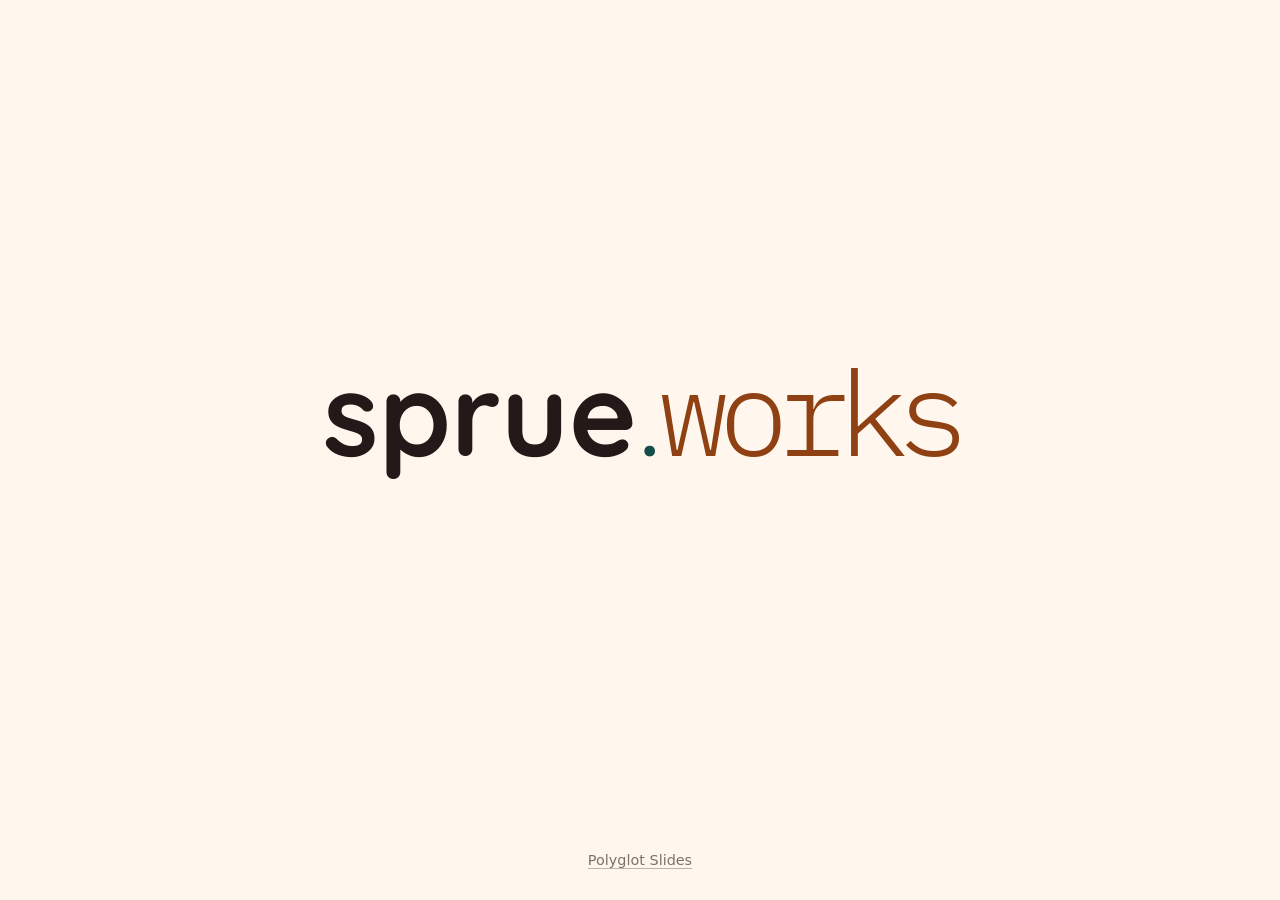
==== public/index.html @ 26065b3a "[#7] (CRC; Claude Code + Fable 5.1) brand: Gate color-mix() behind @supports, relative theme link Co" ====
<!doctype html>
<html lang="en">
  <head>
    <meta charset="utf-8" />
    <meta name="viewport" content="width=device-width, initial-scale=1" />
    <title>sprue.works</title>
    <meta name="description" content="sprue.works" />
    <meta name="color-scheme" content="light dark" />
    <meta name="theme-color" media="(prefers-color-scheme: light)" content="#fff7ed" />
    <meta name="theme-color" media="(prefers-color-scheme: dark)" content="#251818" />

    <!-- Brand tokens (typefaces, palette). theme.css @imports the Google Fonts
         CSS itself; the preconnects just warm those hosts. -->
    <link rel="preconnect" href="https://fonts.googleapis.com" />
    <link rel="preconnect" href="https://fonts.gstatic.com" crossorigin />
    <link rel="stylesheet" href="brand/v1/theme.css" />
    <link rel="stylesheet" href="style.css" />
  </head>
  <body>
    <main>
      <!--
        Wordmark. Until the logo (#1) lands, this is plain text in three parts
        so each can be styled on its own. To swap in the SVG, replace the three
        <span>s below with one line:
          <img class="wordmark__mark" src="logo.svg" alt="sprue.works" />
      -->
      <h1 class="wordmark"><span class="wordmark__sprue">sprue</span><span class="wordmark__dot">.</span><span class="wordmark__works">works</span></h1>
    </main>

    <footer>
      <a href="https://polyglot.sprue.works">Polyglot Slides</a>
    </footer>
  </body>
</html>
---- public/brand/v1/theme.css ----
/* sprue.works brand theme, v1
   https://sprue.works/brand/v1/theme.css

   Design tokens: CSS custom properties on :root, plus the two things they need
   to work, a Google Fonts @import for the typefaces and color-scheme on :root
   so form controls follow the palette. No element is styled. Every token is
   prefixed --sw- so it cannot collide with a consumer's own variables. Usage,
   the variable list, and the versioning rule live in brand/README.md in the
   sprue-works/website repository.

   Versioning: additive changes (new tokens, adjusted values) land in v1; a
   rename or removal ships as /brand/v2/theme.css. This file is served with a
   long immutable Cache-Control, so a value change reaches repeat visitors only
   once their cached copy expires. */

/* ---- Typefaces -----------------------------------------------------------
   The webfonts are pulled in here so a consumer needs nothing but the <link>.
   Weights match the wordmark: Quicksand 700, Nunito 300, IBM Plex Mono 300. */
@import url("https://fonts.googleapis.com/css2?family=Quicksand:wght@700&family=IBM+Plex+Mono:wght@300&family=Nunito:wght@300&display=swap");

:root {
  /* Type stack. Body text is the platform UI face; the mono face is the
     wordmark's "works" face so code and the mark share one voice. */
  --sw-font-body: system-ui, -apple-system, "Segoe UI", sans-serif;
  --sw-font-mono: "IBM Plex Mono", ui-monospace, SFMono-Regular, Menlo, monospace;

  /* Wordmark faces: sprue . works. Change a face here and in the @import
     above; nothing else depends on it. */
  --sw-font-sprue: "Quicksand", system-ui, -apple-system, "Segoe UI", sans-serif;
  --sw-weight-sprue: 700;
  --sw-font-dot: "Nunito", system-ui, -apple-system, "Segoe UI", sans-serif;
  --sw-weight-dot: 300;
  --sw-font-works: var(--sw-font-mono);
  --sw-weight-works: 300;
  /* Optical corrections measured with the picker (2026-09-03): the dot is
     pulled 0.035em closer to "works"; "works" is scaled so its x-height
     matches Quicksand's and tracked so the word is as wide as "sprue". */
  --sw-dot-gap-after: -0.035em;
  --sw-works-scale: 1.0368;
  --sw-works-tracking: -0.0939em;

  /* Type scale (rem) and leading. */
  --sw-text-xs: 0.75rem;
  --sw-text-sm: 0.875rem;
  --sw-text-md: 1rem;
  --sw-text-lg: 1.125rem;
  --sw-text-xl: 1.25rem;
  --sw-text-2xl: 1.5rem;
  --sw-text-3xl: 2rem;
  --sw-text-4xl: 2.5rem;
  --sw-leading-tight: 1.2;
  --sw-leading-normal: 1.5;

  /* Spacing and radii. */
  --sw-space-1: 0.25rem;
  --sw-space-2: 0.5rem;
  --sw-space-3: 0.75rem;
  --sw-space-4: 1rem;
  --sw-space-5: 1.5rem;
  --sw-space-6: 2rem;
  --sw-space-7: 3rem;
  --sw-space-8: 4rem;
  --sw-radius-sm: 2px;
  --sw-radius-md: 4px;
  --sw-radius-lg: 8px;
  --sw-radius-full: 9999px;

  /* ---- Palette (coolors.co/palette/c2571b-f97316-134e4a-f9dc5c-fff7ed-7fc6a4-904114-251818) */
  --sw-bronze-spice: #c2571b;
  --sw-pumpkin-spice: #f97316;
  --sw-pine-teal: #134e4a;
  --sw-royal-gold: #f9dc5c;
  --sw-floral-white: #fff7ed;
  --sw-muted-teal: #7fc6a4;
  --sw-rust-brown: #904114;
  --sw-coffee-bean: #251818;

  /* Semantic colours, light scheme (default). */
  --sw-bg: var(--sw-floral-white);
  --sw-fg: var(--sw-coffee-bean);
  --sw-muted: #7d6e69; /* refined via color-mix() in the @supports block below */
  --sw-accent: var(--sw-rust-brown);
  --sw-color-sprue: var(--sw-coffee-bean);
  --sw-color-dot: var(--sw-pine-teal);
  --sw-color-works: var(--sw-rust-brown);
  color-scheme: light;
}

@media (prefers-color-scheme: dark) {
  :root {
    --sw-bg: var(--sw-coffee-bean);
    --sw-fg: var(--sw-floral-white);
    --sw-muted: #9d938d;
    --sw-accent: var(--sw-pumpkin-spice);
    --sw-color-sprue: var(--sw-floral-white);
    --sw-color-dot: var(--sw-muted-teal);
    --sw-color-works: var(--sw-pumpkin-spice);
    color-scheme: dark;
  }
}

/* A custom property accepts any tokens, so a second declaration is not a
   fallback for it: the color-mix() value would win even where color-mix() is
   unsupported and var(--sw-muted) would then be invalid. Gate the mix. */
@supports (color: color-mix(in srgb, red 50%, blue)) {
  :root {
    --sw-muted: color-mix(in srgb, var(--sw-coffee-bean) 60%, var(--sw-floral-white));
  }
  @media (prefers-color-scheme: dark) {
    :root {
      --sw-muted: color-mix(in srgb, var(--sw-floral-white) 55%, var(--sw-coffee-bean));
    }
  }
}
---- public/style.css ----
/* Composition only. Every colour and typeface is a --sw-* token from the
   hosted brand theme, linked before this file in index.html:
     /brand/v1/theme.css  (source: public/brand/v1/theme.css, docs: brand/README.md)
   No fallbacks here on purpose: the theme is same-origin, so if it fails to
   load this file has failed too. External consumers add their own. */

*,
*::before,
*::after {
  box-sizing: border-box;
}

html,
body {
  height: 100%;
}

body {
  margin: 0;
  display: flex;
  flex-direction: column;
  min-height: 100dvh;
  background: var(--sw-bg);
  color: var(--sw-fg);
  font-family: var(--sw-font-body);
  -webkit-font-smoothing: antialiased;
  text-rendering: optimizeLegibility;
}

main {
  flex: 1;
  display: grid;
  place-items: center;
  padding: 2rem 1rem;
}

/* ---- Wordmark ---- */
.wordmark {
  margin: 0;
  /* ~9vw between 2.75rem and 8rem so it stays large on phones and desktops. */
  font-size: clamp(2.75rem, 9vw, 8rem);
  line-height: 1;
  letter-spacing: 0;
  text-align: center;
  white-space: nowrap;
}

.wordmark__sprue {
  color: var(--sw-color-sprue);
  font-family: var(--sw-font-sprue);
  font-weight: var(--sw-weight-sprue);
}

.wordmark__dot {
  color: var(--sw-color-dot);
  font-family: var(--sw-font-dot);
  font-weight: var(--sw-weight-dot);
  margin-right: var(--sw-dot-gap-after);
}

.wordmark__works {
  color: var(--sw-color-works);
  font-family: var(--sw-font-works);
  font-weight: var(--sw-weight-works);
  font-size: calc(1em * var(--sw-works-scale));
  letter-spacing: var(--sw-works-tracking);
}

/* Sizing for the eventual SVG mark (see the comment in index.html). */
.wordmark__mark {
  display: block;
  width: clamp(16rem, 60vw, 48rem);
  max-width: 100%;
  height: auto;
}

/* ---- Footer ---- */
footer {
  padding: 1.5rem 1rem 2rem;
  text-align: center;
  font-size: 0.9rem;
}

footer a {
  color: var(--sw-muted);
  text-decoration: underline;
  text-decoration-color: currentColor; /* fallback for browsers without color-mix() */
  text-decoration-color: color-mix(in srgb, var(--sw-muted) 50%, transparent);
  text-decoration-thickness: 1px;
  text-underline-offset: 0.2em;
}

footer a:hover,
footer a:focus-visible {
  color: var(--sw-fg);
  text-decoration-color: currentColor;
}

footer a:focus-visible {
  outline: 2px solid var(--sw-accent);
  outline-offset: 4px;
  border-radius: 2px;
}
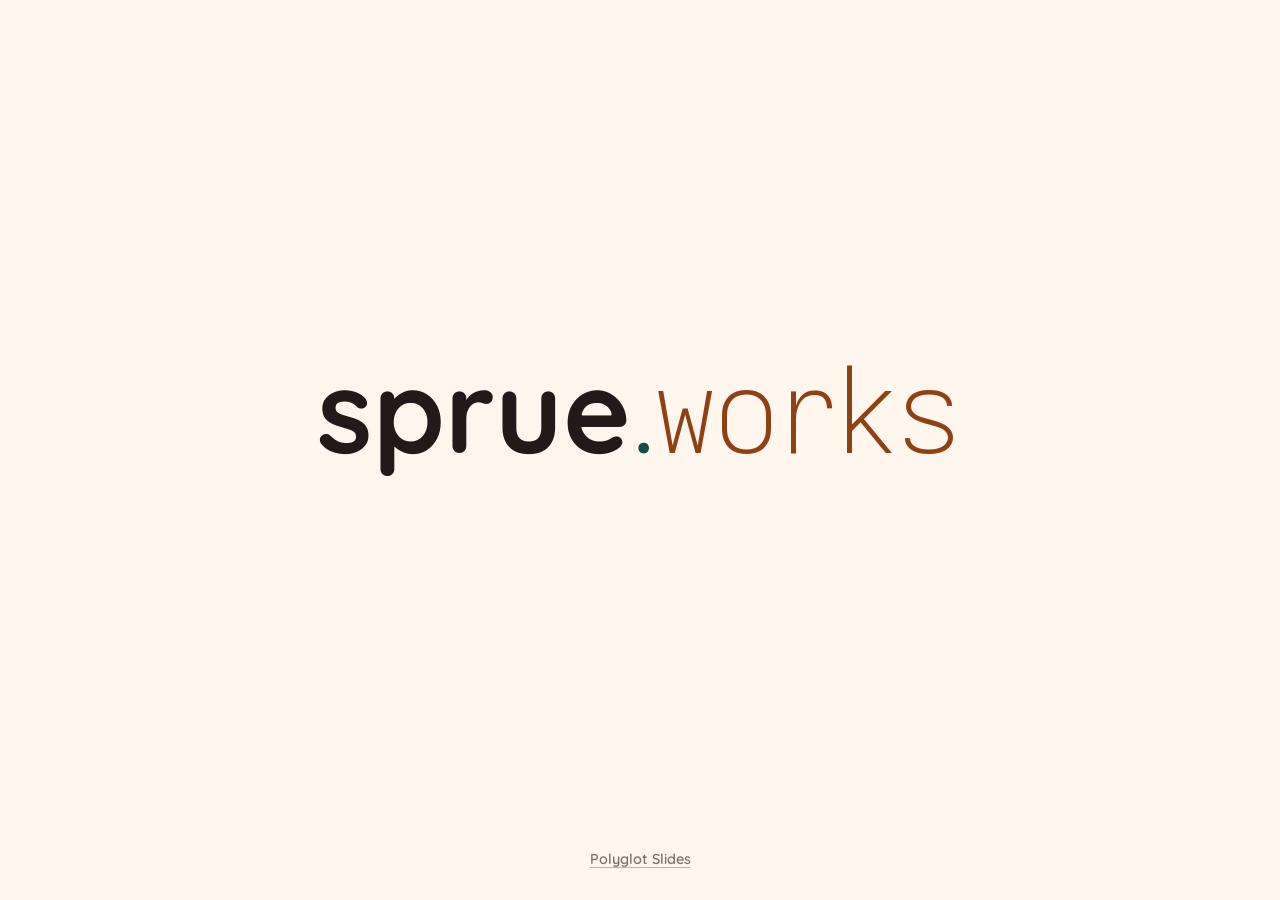
==== commit be98716b: "[#15] (Claude Code) site, brand: Match width by pitch in the picker, and ship Iosevka Sprue as /bran" ====
--- a/public/index.html
+++ b/public/index.html
@@ -6,25 +6,36 @@
     <title>sprue.works</title>
     <meta name="description" content="sprue.works" />
     <meta name="color-scheme" content="light dark" />
+    <!-- A meta tag cannot read a CSS variable: these mirror --sw-bg in
+         brand/v2/theme.css (Floral White / Coffee Bean). Change them together. -->
     <meta name="theme-color" media="(prefers-color-scheme: light)" content="#fff7ed" />
     <meta name="theme-color" media="(prefers-color-scheme: dark)" content="#251818" />
 
-    <!-- Brand tokens (typefaces, palette). theme.css @imports the Google Fonts
-         CSS itself; the preconnects just warm those hosts. -->
+    <!-- Brand tokens (typefaces, palette) and the wordmark composition built
+         from them, both hosted for other properties under /brand/v2/ and
+         documented in brand/README.md. theme.css @imports the Google Fonts CSS
+         itself; the preconnects just warm those hosts. -->
     <link rel="preconnect" href="https://fonts.googleapis.com" />
     <link rel="preconnect" href="https://fonts.gstatic.com" crossorigin />
-    <link rel="stylesheet" href="brand/v1/theme.css" />
+    <!-- The wordmark's "works" face is only found once theme.css is parsed;
+         fetch it alongside so the h1 does not first set in a fallback mono. -->
+    <link rel="preload" href="brand/v2/fonts/iosevka-sprue-34.8.1-run10-extended-200.woff2" as="font" type="font/woff2" crossorigin />
+    <link rel="stylesheet" href="brand/v2/theme.css" />
+    <link rel="stylesheet" href="brand/v2/wordmark.css" />
     <link rel="stylesheet" href="style.css" />
   </head>
   <body>
     <main>
       <!--
         Wordmark. Until the logo (#1) lands, this is plain text in three parts
-        so each can be styled on its own. To swap in the SVG, replace the three
-        <span>s below with one line:
-          <img class="wordmark__mark" src="logo.svg" alt="sprue.works" />
+        so each can be styled on its own. The sw- classes are the hosted
+        composition (brand/v2/wordmark.css); --brand asks for the coloured logo
+        treatment rather than currentColor, and .wordmark is this page's own
+        display sizing in style.css. There must be no whitespace between the
+        spans. To swap in the SVG, replace all three with one line:
+          <img class="wordmark__mark" src="brand/v2/logo.svg" alt="sprue.works" />
       -->
-      <h1 class="wordmark"><span class="wordmark__sprue">sprue</span><span class="wordmark__dot">.</span><span class="wordmark__works">works</span></h1>
+      <h1 class="wordmark sw-wordmark sw-wordmark--brand"><span class="sw-wordmark__sprue">sprue</span><span class="sw-wordmark__dot">.</span><span class="sw-wordmark__works">works</span></h1>
     </main>
 
     <footer>
--- a/public/brand/v2/theme.css
+++ b/public/brand/v2/theme.css
@@ -0,0 +1,152 @@
+/* sprue.works brand theme, v2
+   https://sprue.works/brand/v2/theme.css
+
+   Design tokens: CSS custom properties on :root, plus the two things they need
+   to work, a Google Fonts @import for the typefaces and color-scheme on :root
+   so form controls follow the palette. No element is styled. Every token is
+   prefixed --sw- so it cannot collide with a consumer's own variables. Usage,
+   the variable list, and the versioning rule live in brand/README.md in the
+   sprue-works/website repository.
+
+   Versioning: this file is served with a year-long immutable Cache-Control,
+   so a browser holding it never asks again and a change could not reach it.
+   It therefore never changes: any change, additive or not, ships as the next
+   version (/brand/v3/), and v1 (the IBM Plex Mono brand) stays frozen too. */
+
+/* ---- Typefaces -----------------------------------------------------------
+   The webfonts are pulled in here so a consumer needs nothing but the <link>.
+   Quicksand carries the wordmark's "sprue" at 700 and body copy at 600 with
+   headings at 700; Nunito draws the dot at 300. */
+@import url("https://fonts.googleapis.com/css2?family=Quicksand:wght@600;700&family=Nunito:wght@300&display=swap");
+
+/* The mono is Iosevka Sprue: our own build of Iosevka 34.8.1, the drawn
+   Extended cut, served from this origin rather than a CDN because no CDN
+   carries it. 200 sets the wordmark's "works", 500 sets code, and the two
+   weights are one voice at two strengths. The files carry the SIL Open Font
+   License 1.1 (fonts/OFL.txt) and the calt/dlig ligature set, so ->, =>, !=,
+   <= and >= ligate in code without the consumer asking. The URLs are relative
+   to this stylesheet, not to the page: CSS resolves them against the
+   stylesheet's own URL, so a consumer on another origin still fetches them
+   from sprue.works, and /brand/* carries an open CORS header, which a
+   cross-origin font fetch requires. The build is in the file name: /brand/v2/
+   is cached immutably, so a new build is a new file, never a replacement. */
+@font-face {
+  font-family: "Iosevka Sprue";
+  font-weight: 200;
+  font-style: normal;
+  font-display: swap;
+  src: url("fonts/iosevka-sprue-34.8.1-run10-extended-200.woff2") format("woff2");
+}
+@font-face {
+  font-family: "Iosevka Sprue";
+  font-weight: 500;
+  font-style: normal;
+  font-display: swap;
+  src: url("fonts/iosevka-sprue-34.8.1-run10-extended-500.woff2") format("woff2");
+}
+
+:root {
+  /* Type stack. Body copy is Quicksand, the wordmark's own "sprue" face, and
+     the mono face is the wordmark's "works" face, so the page is two families
+     used at four weights rather than four families. */
+  --sw-font-body: "Quicksand", system-ui, -apple-system, "Segoe UI", sans-serif;
+  --sw-weight-body: 600;
+  --sw-weight-heading: 700;
+  --sw-font-mono: "Iosevka Sprue", ui-monospace, SFMono-Regular, Menlo, monospace;
+  /* Code is the same face as the wordmark's "works", set heavier: the mark is
+     ExtraLight, code is Medium. */
+  --sw-weight-code: 500;
+
+  /* Wordmark faces: sprue . works. Changing one means changing its loader
+     too (the @import above for sprue and the dot, the @font-face rules for
+     works), re-measuring the corrections below with the picker, and carrying
+     the new values into the literal fallbacks in wordmark.css and the
+     picker's defaults, which repeat them for consumers without this file. */
+  --sw-font-sprue: "Quicksand", system-ui, -apple-system, "Segoe UI", sans-serif;
+  --sw-weight-sprue: 700;
+  --sw-font-dot: "Nunito", system-ui, -apple-system, "Segoe UI", sans-serif;
+  --sw-weight-dot: 300;
+  --sw-font-works: var(--sw-font-mono);
+  --sw-weight-works: 200;
+  /* Optical corrections measured with the picker (2026-09-20, Iosevka Sprue
+     Extended 200 against Quicksand 700): the dot is pulled 0.035em closer to
+     "works"; "works" is scaled so its x-height matches Quicksand's and tracked
+     so the word is as wide as "sprue". Both belong to this pairing -- a change
+     of face or weight on either side means measuring them again. */
+  --sw-dot-gap-after: -0.035em;
+  --sw-works-scale: 1.0294;
+  --sw-works-tracking: -0.059em;
+
+  /* Type scale (rem) and leading. */
+  --sw-text-xs: 0.75rem;
+  --sw-text-sm: 0.875rem;
+  --sw-text-md: 1rem;
+  --sw-text-lg: 1.125rem;
+  --sw-text-xl: 1.25rem;
+  --sw-text-2xl: 1.5rem;
+  --sw-text-3xl: 2rem;
+  --sw-text-4xl: 2.5rem;
+  --sw-leading-tight: 1.2;
+  --sw-leading-normal: 1.5;
+
+  /* Spacing and radii. */
+  --sw-space-1: 0.25rem;
+  --sw-space-2: 0.5rem;
+  --sw-space-3: 0.75rem;
+  --sw-space-4: 1rem;
+  --sw-space-5: 1.5rem;
+  --sw-space-6: 2rem;
+  --sw-space-7: 3rem;
+  --sw-space-8: 4rem;
+  --sw-radius-sm: 2px;
+  --sw-radius-md: 4px;
+  --sw-radius-lg: 8px;
+  --sw-radius-full: 9999px;
+
+  /* ---- Palette (coolors.co/palette/c2571b-f97316-134e4a-f9dc5c-fff7ed-7fc6a4-904114-251818) */
+  --sw-bronze-spice: #c2571b;
+  --sw-pumpkin-spice: #f97316;
+  --sw-pine-teal: #134e4a;
+  --sw-royal-gold: #f9dc5c;
+  --sw-floral-white: #fff7ed;
+  --sw-muted-teal: #7fc6a4;
+  --sw-rust-brown: #904114;
+  --sw-coffee-bean: #251818;
+
+  /* Semantic colours, light scheme (default). */
+  --sw-bg: var(--sw-floral-white);
+  --sw-fg: var(--sw-coffee-bean);
+  --sw-muted: #7d6e69; /* refined via color-mix() in the @supports block below */
+  --sw-accent: var(--sw-rust-brown);
+  --sw-color-sprue: var(--sw-coffee-bean);
+  --sw-color-dot: var(--sw-pine-teal);
+  --sw-color-works: var(--sw-rust-brown);
+  color-scheme: light;
+}
+
+@media (prefers-color-scheme: dark) {
+  :root {
+    --sw-bg: var(--sw-coffee-bean);
+    --sw-fg: var(--sw-floral-white);
+    --sw-muted: #9d938d;
+    --sw-accent: var(--sw-pumpkin-spice);
+    --sw-color-sprue: var(--sw-floral-white);
+    --sw-color-dot: var(--sw-muted-teal);
+    --sw-color-works: var(--sw-pumpkin-spice);
+    color-scheme: dark;
+  }
+}
+
+/* A custom property accepts any tokens, so a second declaration is not a
+   fallback for it: the color-mix() value would win even where color-mix() is
+   unsupported and var(--sw-muted) would then be invalid. Gate the mix. */
+@supports (color: color-mix(in srgb, red 50%, blue)) {
+  :root {
+    --sw-muted: color-mix(in srgb, var(--sw-coffee-bean) 60%, var(--sw-floral-white));
+  }
+  @media (prefers-color-scheme: dark) {
+    :root {
+      --sw-muted: color-mix(in srgb, var(--sw-floral-white) 55%, var(--sw-coffee-bean));
+    }
+  }
+}
--- a/public/brand/v2/wordmark.css
+++ b/public/brand/v2/wordmark.css
@@ -0,0 +1,94 @@
+/* sprue.works wordmark, v2
+   https://sprue.works/brand/v2/wordmark.css
+
+   The composition of the text wordmark — "sprue", the dot, "works" — as four
+   classes. The theme at /brand/v2/theme.css publishes the faces, weights and
+   optical corrections as --sw-* tokens; this file is the one place that turns
+   them into a mark, so no consumer has to copy the rules. Both files are
+   needed: the theme also loads the webfonts.
+
+   No colour and no size. The mark inherits currentColor and font-size, so it
+   comes out at whatever size and colour the surrounding text has — a footer
+   link, a heading, a nav item. Add .sw-wordmark--brand for the logo
+   treatment, which colours each span from the theme's palette.
+
+   It also occupies its true width, so it sits in a line of text exactly as
+   the same words in the same faces would; see the margin on __works below.
+
+   Markup: three spans inside any element, with no whitespace between them
+   (the mark is one word, and a space between the spans would render).
+
+     <link rel="stylesheet" href="https://sprue.works/brand/v2/theme.css" />
+     <link rel="stylesheet" href="https://sprue.works/brand/v2/wordmark.css" />
+
+     <a class="sw-wordmark" href="https://sprue.works"><span class="sw-wordmark__sprue">sprue</span><span class="sw-wordmark__dot">.</span><span class="sw-wordmark__works">works</span></a>
+
+   Every var() below carries the token's own value as a literal fallback, the
+   same way brand/README.md asks consumers to write theirs, so the mark still
+   sets if the theme is unreachable — on the platform's own faces, since the
+   webfonts come from the theme too. The dark-scheme colours live in the theme
+   as well, so .sw-wordmark--brand without it stays on the light-scheme values.
+
+   Versioning, as for the theme: this file is cached immutably for a year, so
+   it never changes. Any change ships as the next version (/brand/v3/), and
+   /brand/v1/ stays frozen as the IBM Plex Mono brand. */
+
+.sw-wordmark {
+  /* The three parts read as one word, and the tracking below is measured
+     against no other tracking, so a consumer's letter-spacing is reset here
+     rather than left to apply to two of the three spans. */
+  white-space: nowrap;
+  letter-spacing: normal;
+  /* The mark is a latin name and is set left to right wherever it is embedded.
+     Its own letters are strong LTR, so bidi already orders them correctly in
+     an RTL page; this states it rather than relying on it, and the isolate
+     keeps the mark a single unit in the surrounding bidi run, so neutrals
+     either side of it resolve against the consumer's text and not against the
+     mark's. It also fixes what "right" means for the margin below. */
+  direction: ltr;
+  unicode-bidi: isolate;
+}
+
+.sw-wordmark__sprue {
+  font-family: var(--sw-font-sprue, "Quicksand", system-ui, -apple-system, "Segoe UI", sans-serif);
+  font-weight: var(--sw-weight-sprue, 700);
+}
+
+.sw-wordmark__dot {
+  font-family: var(--sw-font-dot, "Nunito", system-ui, -apple-system, "Segoe UI", sans-serif);
+  font-weight: var(--sw-weight-dot, 300);
+  margin-right: var(--sw-dot-gap-after, -0.035em);
+}
+
+.sw-wordmark__works {
+  font-family: var(--sw-font-works, "Iosevka Sprue", ui-monospace, SFMono-Regular, Menlo, monospace);
+  font-weight: var(--sw-weight-works, 200);
+  /* Scaled so its x-height matches Quicksand's, then tracked so the word is
+     as wide as "sprue". Both are em-relative, so they hold at any size. */
+  font-size: calc(1em * var(--sw-works-scale, 1.0294));
+  letter-spacing: var(--sw-works-tracking, -0.059em);
+  /* CSS applies letter-spacing after the final "s" too, which is not part of
+     the correction — the tracking was measured across the four gaps between
+     the five letters. Left in, it would eat that much space after the mark and
+     pull the next thing on the line closer than normal text sits. Give it
+     back, so the mark occupies its true width wherever it is embedded. The
+     margin resolves against this span's own font-size, as the tracking does,
+     so the two cancel exactly at any size and for any token value. */
+  margin-right: calc(-1 * var(--sw-works-tracking, -0.059em));
+}
+
+/* ---- Brand colours -------------------------------------------------------
+   The logo treatment, opt-in: without this modifier every span is
+   currentColor, which is what a link or a heading wants. */
+
+.sw-wordmark--brand .sw-wordmark__sprue {
+  color: var(--sw-color-sprue, #251818);
+}
+
+.sw-wordmark--brand .sw-wordmark__dot {
+  color: var(--sw-color-dot, #134e4a);
+}
+
+.sw-wordmark--brand .sw-wordmark__works {
+  color: var(--sw-color-works, #904114);
+}
--- a/public/style.css
+++ b/public/style.css
@@ -1,8 +1,11 @@
 /* Composition only. Every colour and typeface is a --sw-* token from the
-   hosted brand theme, linked before this file in index.html:
-     /brand/v1/theme.css  (source: public/brand/v1/theme.css, docs: brand/README.md)
-   No fallbacks here on purpose: the theme is same-origin, so if it fails to
-   load this file has failed too. External consumers add their own. */
+   hosted brand theme, and the wordmark itself is the hosted composition of
+   those tokens; both are linked before this file in index.html:
+     /brand/v2/theme.css     (source: public/brand/v2/theme.css)
+     /brand/v2/wordmark.css  (source: public/brand/v2/wordmark.css)
+   Docs for both: brand/README.md. No fallbacks here on purpose: those files
+   are same-origin, so if they fail to load this one has failed too. External
+   consumers add their own. */
 
 *,
 *::before,
@@ -23,6 +26,7 @@
   background: var(--sw-bg);
   color: var(--sw-fg);
   font-family: var(--sw-font-body);
+  font-weight: var(--sw-weight-body);
   -webkit-font-smoothing: antialiased;
   text-rendering: optimizeLegibility;
 }
@@ -34,36 +38,17 @@
   padding: 2rem 1rem;
 }
 
-/* ---- Wordmark ---- */
+/* ---- Wordmark ----
+   The mark itself — faces, weights, dot gap, works scale and tracking, and
+   the --brand colours — is .sw-wordmark in /brand/v2/wordmark.css, which the
+   <h1> carries alongside the class below. All that is left here is this
+   page's display treatment of it: how large it is and where it sits. */
 .wordmark {
   margin: 0;
   /* ~9vw between 2.75rem and 8rem so it stays large on phones and desktops. */
   font-size: clamp(2.75rem, 9vw, 8rem);
   line-height: 1;
-  letter-spacing: 0;
   text-align: center;
-  white-space: nowrap;
-}
-
-.wordmark__sprue {
-  color: var(--sw-color-sprue);
-  font-family: var(--sw-font-sprue);
-  font-weight: var(--sw-weight-sprue);
-}
-
-.wordmark__dot {
-  color: var(--sw-color-dot);
-  font-family: var(--sw-font-dot);
-  font-weight: var(--sw-weight-dot);
-  margin-right: var(--sw-dot-gap-after);
-}
-
-.wordmark__works {
-  color: var(--sw-color-works);
-  font-family: var(--sw-font-works);
-  font-weight: var(--sw-weight-works);
-  font-size: calc(1em * var(--sw-works-scale));
-  letter-spacing: var(--sw-works-tracking);
 }
 
 /* Sizing for the eventual SVG mark (see the comment in index.html). */
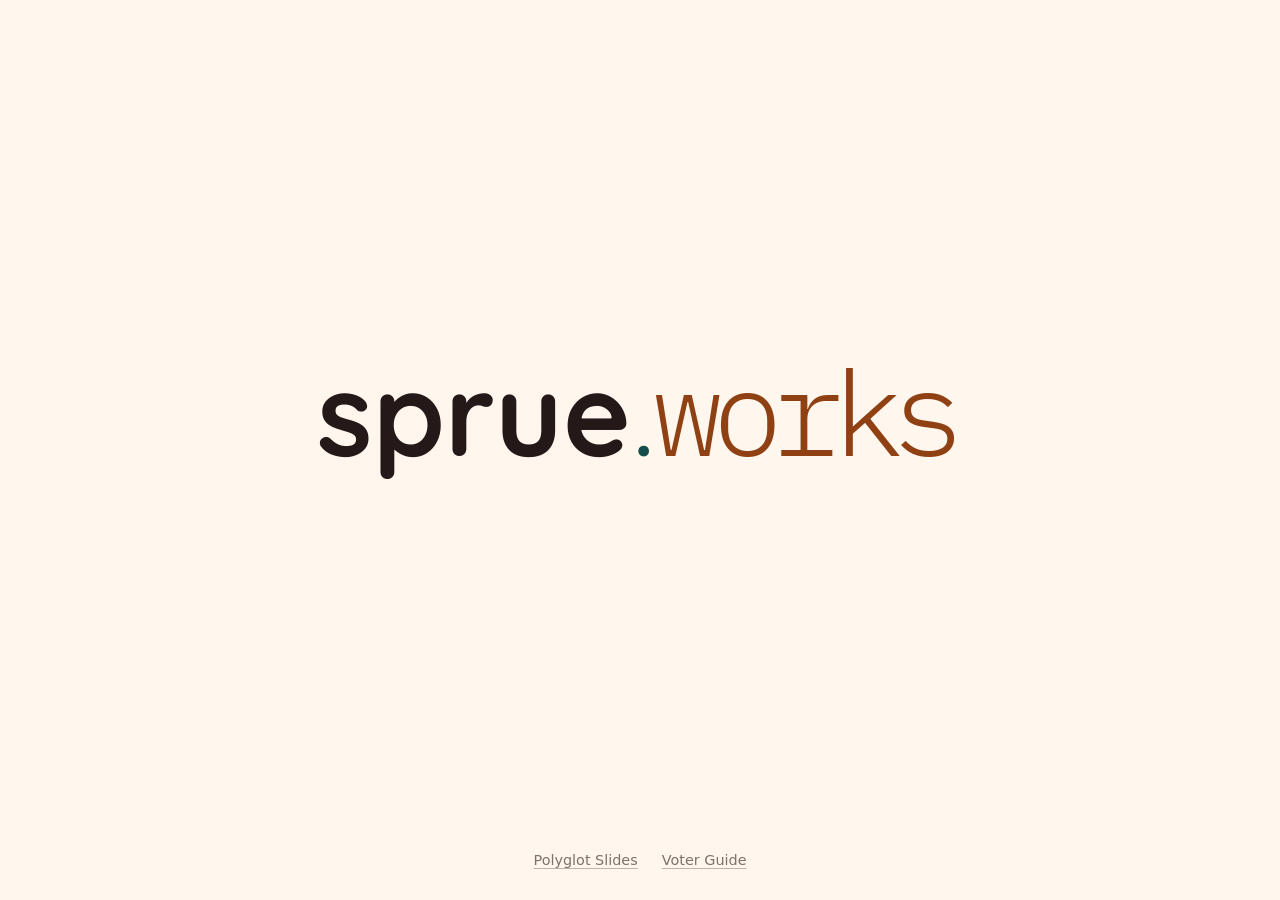
==== commit f98a59b4: "[#22] (Claude Code) site: Add a Voter Guide link to the footer Link https://guide.sprue.works next t" ====
--- a/public/index.html
+++ b/public/index.html
@@ -7,21 +7,18 @@
     <meta name="description" content="sprue.works" />
     <meta name="color-scheme" content="light dark" />
     <!-- A meta tag cannot read a CSS variable: these mirror --sw-bg in
-         brand/v2/theme.css (Floral White / Coffee Bean). Change them together. -->
+         brand/v1/theme.css (Floral White / Coffee Bean). Change them together. -->
     <meta name="theme-color" media="(prefers-color-scheme: light)" content="#fff7ed" />
     <meta name="theme-color" media="(prefers-color-scheme: dark)" content="#251818" />
 
     <!-- Brand tokens (typefaces, palette) and the wordmark composition built
-         from them, both hosted for other properties under /brand/v2/ and
+         from them, both hosted for other properties under /brand/v1/ and
          documented in brand/README.md. theme.css @imports the Google Fonts CSS
          itself; the preconnects just warm those hosts. -->
     <link rel="preconnect" href="https://fonts.googleapis.com" />
     <link rel="preconnect" href="https://fonts.gstatic.com" crossorigin />
-    <!-- The wordmark's "works" face is only found once theme.css is parsed;
-         fetch it alongside so the h1 does not first set in a fallback mono. -->
-    <link rel="preload" href="brand/v2/fonts/iosevka-sprue-34.8.1-run10-extended-200.woff2" as="font" type="font/woff2" crossorigin />
-    <link rel="stylesheet" href="brand/v2/theme.css" />
-    <link rel="stylesheet" href="brand/v2/wordmark.css" />
+    <link rel="stylesheet" href="brand/v1/theme.css" />
+    <link rel="stylesheet" href="brand/v1/wordmark.css" />
     <link rel="stylesheet" href="style.css" />
   </head>
   <body>
@@ -29,17 +26,18 @@
       <!--
         Wordmark. Until the logo (#1) lands, this is plain text in three parts
         so each can be styled on its own. The sw- classes are the hosted
-        composition (brand/v2/wordmark.css); --brand asks for the coloured logo
+        composition (brand/v1/wordmark.css); --brand asks for the coloured logo
         treatment rather than currentColor, and .wordmark is this page's own
         display sizing in style.css. There must be no whitespace between the
         spans. To swap in the SVG, replace all three with one line:
-          <img class="wordmark__mark" src="brand/v2/logo.svg" alt="sprue.works" />
+          <img class="wordmark__mark" src="brand/v1/logo.svg" alt="sprue.works" />
       -->
       <h1 class="wordmark sw-wordmark sw-wordmark--brand"><span class="sw-wordmark__sprue">sprue</span><span class="sw-wordmark__dot">.</span><span class="sw-wordmark__works">works</span></h1>
     </main>
 
     <footer>
       <a href="https://polyglot.sprue.works">Polyglot Slides</a>
+      <a href="https://guide.sprue.works">Voter Guide</a>
     </footer>
   </body>
 </html>
--- a/public/brand/v1/theme.css
+++ b/public/brand/v1/theme.css
@@ -0,0 +1,114 @@
+/* sprue.works brand theme, v1
+   https://sprue.works/brand/v1/theme.css
+
+   Design tokens: CSS custom properties on :root, plus the two things they need
+   to work, a Google Fonts @import for the typefaces and color-scheme on :root
+   so form controls follow the palette. No element is styled. Every token is
+   prefixed --sw- so it cannot collide with a consumer's own variables. Usage,
+   the variable list, and the versioning rule live in brand/README.md in the
+   sprue-works/website repository.
+
+   Versioning: additive changes (new tokens, adjusted values) land in v1; a
+   rename or removal ships as /brand/v2/theme.css. This file is served with a
+   long immutable Cache-Control, so a value change reaches repeat visitors only
+   once their cached copy expires. */
+
+/* ---- Typefaces -----------------------------------------------------------
+   The webfonts are pulled in here so a consumer needs nothing but the <link>.
+   Weights match the wordmark: Quicksand 700, Nunito 300, IBM Plex Mono 300. */
+@import url("https://fonts.googleapis.com/css2?family=Quicksand:wght@700&family=IBM+Plex+Mono:wght@300&family=Nunito:wght@300&display=swap");
+
+:root {
+  /* Type stack. Body text is the platform UI face; the mono face is the
+     wordmark's "works" face so code and the mark share one voice. */
+  --sw-font-body: system-ui, -apple-system, "Segoe UI", sans-serif;
+  --sw-font-mono: "IBM Plex Mono", ui-monospace, SFMono-Regular, Menlo, monospace;
+
+  /* Wordmark faces: sprue . works. Change a face here and in the @import
+     above; nothing else depends on it. */
+  --sw-font-sprue: "Quicksand", system-ui, -apple-system, "Segoe UI", sans-serif;
+  --sw-weight-sprue: 700;
+  --sw-font-dot: "Nunito", system-ui, -apple-system, "Segoe UI", sans-serif;
+  --sw-weight-dot: 300;
+  --sw-font-works: var(--sw-font-mono);
+  --sw-weight-works: 300;
+  /* Optical corrections measured with the picker (2026-09-03): the dot is
+     pulled 0.035em closer to "works"; "works" is scaled so its x-height
+     matches Quicksand's and tracked so the word is as wide as "sprue". */
+  --sw-dot-gap-after: -0.035em;
+  --sw-works-scale: 1.0368;
+  --sw-works-tracking: -0.0939em;
+
+  /* Type scale (rem) and leading. */
+  --sw-text-xs: 0.75rem;
+  --sw-text-sm: 0.875rem;
+  --sw-text-md: 1rem;
+  --sw-text-lg: 1.125rem;
+  --sw-text-xl: 1.25rem;
+  --sw-text-2xl: 1.5rem;
+  --sw-text-3xl: 2rem;
+  --sw-text-4xl: 2.5rem;
+  --sw-leading-tight: 1.2;
+  --sw-leading-normal: 1.5;
+
+  /* Spacing and radii. */
+  --sw-space-1: 0.25rem;
+  --sw-space-2: 0.5rem;
+  --sw-space-3: 0.75rem;
+  --sw-space-4: 1rem;
+  --sw-space-5: 1.5rem;
+  --sw-space-6: 2rem;
+  --sw-space-7: 3rem;
+  --sw-space-8: 4rem;
+  --sw-radius-sm: 2px;
+  --sw-radius-md: 4px;
+  --sw-radius-lg: 8px;
+  --sw-radius-full: 9999px;
+
+  /* ---- Palette (coolors.co/palette/c2571b-f97316-134e4a-f9dc5c-fff7ed-7fc6a4-904114-251818) */
+  --sw-bronze-spice: #c2571b;
+  --sw-pumpkin-spice: #f97316;
+  --sw-pine-teal: #134e4a;
+  --sw-royal-gold: #f9dc5c;
+  --sw-floral-white: #fff7ed;
+  --sw-muted-teal: #7fc6a4;
+  --sw-rust-brown: #904114;
+  --sw-coffee-bean: #251818;
+
+  /* Semantic colours, light scheme (default). */
+  --sw-bg: var(--sw-floral-white);
+  --sw-fg: var(--sw-coffee-bean);
+  --sw-muted: #7d6e69; /* refined via color-mix() in the @supports block below */
+  --sw-accent: var(--sw-rust-brown);
+  --sw-color-sprue: var(--sw-coffee-bean);
+  --sw-color-dot: var(--sw-pine-teal);
+  --sw-color-works: var(--sw-rust-brown);
+  color-scheme: light;
+}
+
+@media (prefers-color-scheme: dark) {
+  :root {
+    --sw-bg: var(--sw-coffee-bean);
+    --sw-fg: var(--sw-floral-white);
+    --sw-muted: #9d938d;
+    --sw-accent: var(--sw-pumpkin-spice);
+    --sw-color-sprue: var(--sw-floral-white);
+    --sw-color-dot: var(--sw-muted-teal);
+    --sw-color-works: var(--sw-pumpkin-spice);
+    color-scheme: dark;
+  }
+}
+
+/* A custom property accepts any tokens, so a second declaration is not a
+   fallback for it: the color-mix() value would win even where color-mix() is
+   unsupported and var(--sw-muted) would then be invalid. Gate the mix. */
+@supports (color: color-mix(in srgb, red 50%, blue)) {
+  :root {
+    --sw-muted: color-mix(in srgb, var(--sw-coffee-bean) 60%, var(--sw-floral-white));
+  }
+  @media (prefers-color-scheme: dark) {
+    :root {
+      --sw-muted: color-mix(in srgb, var(--sw-floral-white) 55%, var(--sw-coffee-bean));
+    }
+  }
+}
--- a/public/brand/v1/wordmark.css
+++ b/public/brand/v1/wordmark.css
@@ -0,0 +1,95 @@
+/* sprue.works wordmark, v1
+   https://sprue.works/brand/v1/wordmark.css
+
+   The composition of the text wordmark — "sprue", the dot, "works" — as four
+   classes. The theme at /brand/v1/theme.css publishes the faces, weights and
+   optical corrections as --sw-* tokens; this file is the one place that turns
+   them into a mark, so no consumer has to copy the rules. Both files are
+   needed: the theme also loads the webfonts.
+
+   No colour and no size. The mark inherits currentColor and font-size, so it
+   comes out at whatever size and colour the surrounding text has — a footer
+   link, a heading, a nav item. Add .sw-wordmark--brand for the logo
+   treatment, which colours each span from the theme's palette.
+
+   It also occupies its true width, so it sits in a line of text exactly as
+   the same words in the same faces would; see the margin on __works below.
+
+   Markup: three spans inside any element, with no whitespace between them
+   (the mark is one word, and a space between the spans would render).
+
+     <link rel="stylesheet" href="https://sprue.works/brand/v1/theme.css" />
+     <link rel="stylesheet" href="https://sprue.works/brand/v1/wordmark.css" />
+
+     <a class="sw-wordmark" href="https://sprue.works"><span class="sw-wordmark__sprue">sprue</span><span class="sw-wordmark__dot">.</span><span class="sw-wordmark__works">works</span></a>
+
+   Every var() below carries the token's own value as a literal fallback, the
+   same way brand/README.md asks consumers to write theirs, so the mark still
+   sets if the theme is unreachable — on the platform's own faces, since the
+   webfonts come from the theme too. The dark-scheme colours live in the theme
+   as well, so .sw-wordmark--brand without it stays on the light-scheme values.
+
+   Versioning, as for the theme: additive changes (new classes, adjusted
+   values) land in v1; a rename or removal ships as /brand/v2/wordmark.css.
+   This file is served with a long immutable Cache-Control, so a change reaches
+   a consumer's repeat visitors only once their cached copy expires. */
+
+.sw-wordmark {
+  /* The three parts read as one word, and the tracking below is measured
+     against no other tracking, so a consumer's letter-spacing is reset here
+     rather than left to apply to two of the three spans. */
+  white-space: nowrap;
+  letter-spacing: normal;
+  /* The mark is a latin name and is set left to right wherever it is embedded.
+     Its own letters are strong LTR, so bidi already orders them correctly in
+     an RTL page; this states it rather than relying on it, and the isolate
+     keeps the mark a single unit in the surrounding bidi run, so neutrals
+     either side of it resolve against the consumer's text and not against the
+     mark's. It also fixes what "right" means for the margin below. */
+  direction: ltr;
+  unicode-bidi: isolate;
+}
+
+.sw-wordmark__sprue {
+  font-family: var(--sw-font-sprue, "Quicksand", system-ui, -apple-system, "Segoe UI", sans-serif);
+  font-weight: var(--sw-weight-sprue, 700);
+}
+
+.sw-wordmark__dot {
+  font-family: var(--sw-font-dot, "Nunito", system-ui, -apple-system, "Segoe UI", sans-serif);
+  font-weight: var(--sw-weight-dot, 300);
+  margin-right: var(--sw-dot-gap-after, -0.035em);
+}
+
+.sw-wordmark__works {
+  font-family: var(--sw-font-works, "IBM Plex Mono", ui-monospace, SFMono-Regular, Menlo, monospace);
+  font-weight: var(--sw-weight-works, 300);
+  /* Scaled so its x-height matches Quicksand's, then tracked so the word is
+     as wide as "sprue". Both are em-relative, so they hold at any size. */
+  font-size: calc(1em * var(--sw-works-scale, 1.0368));
+  letter-spacing: var(--sw-works-tracking, -0.0939em);
+  /* CSS applies letter-spacing after the final "s" too, which is not part of
+     the correction — the tracking was measured across the four gaps between
+     the five letters. Left in, it would eat that much space after the mark and
+     pull the next thing on the line closer than normal text sits. Give it
+     back, so the mark occupies its true width wherever it is embedded. The
+     margin resolves against this span's own font-size, as the tracking does,
+     so the two cancel exactly at any size and for any token value. */
+  margin-right: calc(-1 * var(--sw-works-tracking, -0.0939em));
+}
+
+/* ---- Brand colours -------------------------------------------------------
+   The logo treatment, opt-in: without this modifier every span is
+   currentColor, which is what a link or a heading wants. */
+
+.sw-wordmark--brand .sw-wordmark__sprue {
+  color: var(--sw-color-sprue, #251818);
+}
+
+.sw-wordmark--brand .sw-wordmark__dot {
+  color: var(--sw-color-dot, #134e4a);
+}
+
+.sw-wordmark--brand .sw-wordmark__works {
+  color: var(--sw-color-works, #904114);
+}
--- a/public/style.css
+++ b/public/style.css
@@ -1,8 +1,8 @@
 /* Composition only. Every colour and typeface is a --sw-* token from the
    hosted brand theme, and the wordmark itself is the hosted composition of
    those tokens; both are linked before this file in index.html:
-     /brand/v2/theme.css     (source: public/brand/v2/theme.css)
-     /brand/v2/wordmark.css  (source: public/brand/v2/wordmark.css)
+     /brand/v1/theme.css     (source: public/brand/v1/theme.css)
+     /brand/v1/wordmark.css  (source: public/brand/v1/wordmark.css)
    Docs for both: brand/README.md. No fallbacks here on purpose: those files
    are same-origin, so if they fail to load this one has failed too. External
    consumers add their own. */
@@ -26,7 +26,6 @@
   background: var(--sw-bg);
   color: var(--sw-fg);
   font-family: var(--sw-font-body);
-  font-weight: var(--sw-weight-body);
   -webkit-font-smoothing: antialiased;
   text-rendering: optimizeLegibility;
 }
@@ -40,7 +39,7 @@
 
 /* ---- Wordmark ----
    The mark itself — faces, weights, dot gap, works scale and tracking, and
-   the --brand colours — is .sw-wordmark in /brand/v2/wordmark.css, which the
+   the --brand colours — is .sw-wordmark in /brand/v1/wordmark.css, which the
    <h1> carries alongside the class below. All that is left here is this
    page's display treatment of it: how large it is and where it sits. */
 .wordmark {
@@ -60,7 +59,13 @@
 }
 
 /* ---- Footer ---- */
+/* The links sit in one centred row and wrap onto further centred rows on
+   narrow screens; the gap spaces them in both directions. */
 footer {
+  display: flex;
+  flex-wrap: wrap;
+  justify-content: center;
+  gap: 0.5rem 1.5rem;
   padding: 1.5rem 1rem 2rem;
   text-align: center;
   font-size: 0.9rem;
